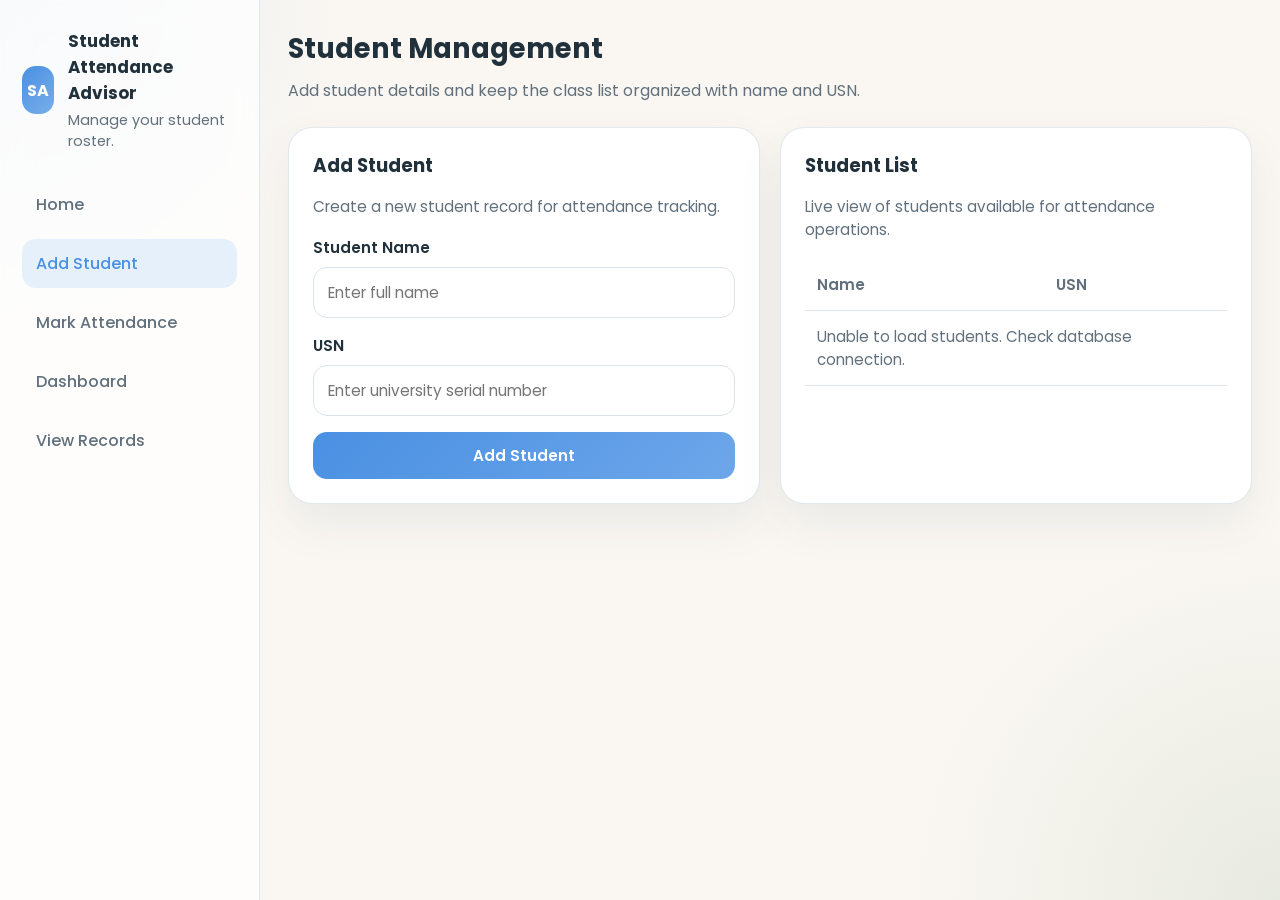
==== src/main/webapp/addStudent.html @ a9d9e326 "Fix database, dashboard, records, and attendance marking - use H2 database" ====
<!DOCTYPE html>
<html lang="en">
<head>
    <meta charset="UTF-8">
    <meta name="viewport" content="width=device-width, initial-scale=1.0">
    <title>Add Student</title>
    <link rel="preconnect" href="https://fonts.googleapis.com">
    <link rel="preconnect" href="https://fonts.gstatic.com" crossorigin>
    <link href="https://fonts.googleapis.com/css2?family=Inter:wght@400;500;600;700&family=Poppins:wght@500;600;700&display=swap" rel="stylesheet">
    <link rel="stylesheet" href="assets/css/style.css">
</head>
<body>
<div class="app-shell">
    <aside class="sidebar">
        <div class="brand">
            <div class="brand-badge">SA</div>
            <div>
                <h2>Student Attendance Advisor</h2>
                <p>Manage your student roster.</p>
            </div>
        </div>
        <nav class="nav-menu">
            <a class="nav-link" href="index.html">Home</a>
            <a class="nav-link active" href="addStudent.html">Add Student</a>
            <a class="nav-link" href="markAttendance.html">Mark Attendance</a>
            <a class="nav-link" href="dashboard">Dashboard</a>
            <a class="nav-link" href="records">View Records</a>
        </nav>
    </aside>

    <main class="main-content">
        <div class="topbar">
            <div>
                <h1 class="page-title">Student Management</h1>
                <p class="page-subtitle">Add student details and keep the class list organized with name and USN.</p>
            </div>
        </div>

        <div class="grid-2">
            <section class="surface-card">
                <h3 class="section-title">Add Student</h3>
                <p class="section-subtext">Create a new student record for attendance tracking.</p>

                <form action="add-student" method="post" class="input-grid">
                    <div class="input-row">
                        <label for="name">Student Name</label>
                        <input id="name" name="name" type="text" placeholder="Enter full name" required>
                    </div>
                    <div class="input-row">
                        <label for="usn">USN</label>
                        <input id="usn" name="usn" type="text" placeholder="Enter university serial number" required>
                    </div>
                    <input type="submit" value="Add Student">
                </form>

                <div id="messageBox"></div>
            </section>

            <section class="surface-card">
                <h3 class="section-title">Student List</h3>
                <p class="section-subtext">Live view of students available for attendance operations.</p>
                <div class="table-wrap">
                    <table>
                        <thead>
                        <tr>
                            <th>Name</th>
                            <th>USN</th>
                        </tr>
                        </thead>
                        <tbody id="studentTableBody">
                        <tr>
                            <td colspan="2" class="muted">Loading students...</td>
                        </tr>
                        </tbody>
                    </table>
                </div>
            </section>
        </div>
    </main>
</div>

<script>
    const params = new URLSearchParams(window.location.search);
    const message = params.get('message');
    if (message) {
        document.getElementById('messageBox').innerHTML = '<div class="message">' + message + '</div>';
    }

    fetch('api/students')
        .then(response => response.json())
        .then(students => {
            const tbody = document.getElementById('studentTableBody');
            if (!students.length) {
                tbody.innerHTML = '<tr><td colspan="2" class="muted">No students added yet.</td></tr>';
                return;
            }

            tbody.innerHTML = students
                .map(student => '<tr><td>' + student.name + '</td><td>' + student.usn + '</td></tr>')
                .join('');
        })
        .catch(() => {
            document.getElementById('studentTableBody').innerHTML =
                '<tr><td colspan="2" class="muted">Unable to load students. Check database connection.</td></tr>';
        });
</script>
</body>
</html>
---- src/main/webapp/assets/css/style.css ----
:root {
    --bg: #faf7f2;
    --surface: #ffffff;
    --surface-soft: #f2f5f7;
    --text: #21313c;
    --muted: #61707c;
    --border: #dbe3e8;
    --primary: #4a90e2;
    --primary-soft: #e6f0fb;
    --success: #7a9e7e;
    --warning: #f0b45a;
    --danger: #d96c6c;
    --shadow: 0 20px 45px rgba(53, 73, 92, 0.08);
    --radius-lg: 24px;
    --radius-md: 16px;
    --radius-sm: 12px;
    --font: "Poppins", "Inter", "Segoe UI", sans-serif;
}

* {
    box-sizing: border-box;
}

body {
    margin: 0;
    font-family: var(--font);
    background:
        radial-gradient(circle at top left, rgba(74, 144, 226, 0.12), transparent 22%),
        radial-gradient(circle at bottom right, rgba(122, 158, 126, 0.14), transparent 24%),
        var(--bg);
    color: var(--text);
}

a {
    color: inherit;
    text-decoration: none;
}

.app-shell {
    min-height: 100vh;
    display: grid;
    grid-template-columns: 260px 1fr;
}

.sidebar {
    background: rgba(255, 255, 255, 0.75);
    backdrop-filter: blur(14px);
    border-right: 1px solid rgba(219, 227, 232, 0.85);
    padding: 28px 22px;
}

.brand {
    display: flex;
    gap: 14px;
    align-items: center;
    margin-bottom: 28px;
}

.brand-badge {
    width: 48px;
    height: 48px;
    border-radius: 14px;
    background: linear-gradient(135deg, var(--primary), #79aeea);
    color: #fff;
    display: grid;
    place-items: center;
    font-weight: 700;
}

.brand h1,
.brand h2 {
    margin: 0;
    font-size: 1.05rem;
}

.brand p {
    margin: 4px 0 0;
    color: var(--muted);
    font-size: 0.9rem;
}

.nav-menu {
    display: grid;
    gap: 10px;
}

.nav-link {
    padding: 12px 14px;
    border-radius: 14px;
    color: var(--muted);
    font-weight: 500;
    transition: all 0.2s ease;
}

.nav-link:hover,
.nav-link.active {
    background: var(--primary-soft);
    color: var(--primary);
}

.main-content {
    padding: 28px;
}

.topbar {
    display: flex;
    justify-content: space-between;
    gap: 16px;
    align-items: center;
    margin-bottom: 24px;
}

.page-title {
    margin: 0;
    font-size: clamp(1.7rem, 2vw, 2.4rem);
}

.page-subtitle {
    margin: 8px 0 0;
    color: var(--muted);
    max-width: 780px;
}

.surface-card {
    background: var(--surface);
    border-radius: var(--radius-lg);
    box-shadow: var(--shadow);
    padding: 24px;
    border: 1px solid rgba(219, 227, 232, 0.8);
}

.hero-grid,
.grid-2,
.grid-3,
.grid-4,
.dashboard-grid {
    display: grid;
    gap: 20px;
}

.hero-grid {
    grid-template-columns: 1.4fr 1fr;
    align-items: stretch;
}

.grid-2 {
    grid-template-columns: repeat(2, minmax(0, 1fr));
}

.grid-3 {
    grid-template-columns: repeat(3, minmax(0, 1fr));
}

.grid-4 {
    grid-template-columns: repeat(4, minmax(0, 1fr));
}

.dashboard-grid {
    grid-template-columns: repeat(auto-fit, minmax(340px, 1fr));
}

.metric-card {
    background: var(--surface-soft);
    border-radius: var(--radius-md);
    padding: 18px;
    border: 1px solid var(--border);
}

.metric-label {
    color: var(--muted);
    font-size: 0.92rem;
    margin-bottom: 10px;
}

.metric-value {
    font-size: 2rem;
    font-weight: 700;
    margin: 0;
}

.badge {
    display: inline-flex;
    align-items: center;
    gap: 8px;
    padding: 8px 12px;
    border-radius: 999px;
    font-size: 0.88rem;
    font-weight: 600;
}

.badge-safe {
    background: rgba(122, 158, 126, 0.16);
    color: #537257;
}

.badge-risk {
    background: rgba(240, 180, 90, 0.18);
    color: #99661c;
}

.badge-danger {
    background: rgba(217, 108, 108, 0.18);
    color: #9a3f3f;
}

.button,
button,
input[type="submit"] {
    border: none;
    background: linear-gradient(135deg, var(--primary), #6da6ea);
    color: #fff;
    padding: 12px 18px;
    border-radius: 14px;
    font-family: inherit;
    font-size: 0.95rem;
    font-weight: 600;
    cursor: pointer;
}

.button.secondary {
    background: var(--surface-soft);
    color: var(--text);
    border: 1px solid var(--border);
}

.input-grid {
    display: grid;
    gap: 16px;
}

.input-row {
    display: grid;
    gap: 8px;
}

label {
    font-weight: 600;
    font-size: 0.95rem;
}

input,
select {
    width: 100%;
    padding: 13px 14px;
    border-radius: 14px;
    border: 1px solid var(--border);
    background: #fff;
    color: var(--text);
    font-family: inherit;
    font-size: 0.96rem;
}

.message {
    margin-top: 14px;
    padding: 12px 14px;
    border-radius: 14px;
    background: var(--primary-soft);
    color: var(--primary);
    font-weight: 500;
}

.alert {
    padding: 14px 16px;
    border-radius: 14px;
    font-weight: 600;
}

.alert-warning {
    background: rgba(240, 180, 90, 0.18);
    color: #99661c;
}

.alert-safe {
    background: rgba(122, 158, 126, 0.14);
    color: #537257;
}

.progress-track {
    width: 100%;
    height: 12px;
    background: #ebeff3;
    border-radius: 999px;
    overflow: hidden;
}

.progress-fill {
    height: 100%;
    border-radius: inherit;
    background: linear-gradient(135deg, var(--primary), var(--success));
}

.table-wrap {
    overflow-x: auto;
}

table {
    width: 100%;
    border-collapse: collapse;
}

th,
td {
    text-align: left;
    padding: 14px 12px;
    border-bottom: 1px solid var(--border);
    font-size: 0.94rem;
}

th {
    color: var(--muted);
    font-weight: 600;
}

.section-title {
    margin: 0 0 16px;
    font-size: 1.15rem;
}

.section-subtext {
    margin: 0 0 18px;
    color: var(--muted);
    font-size: 0.95rem;
}

.info-list {
    display: grid;
    gap: 12px;
}

.info-line {
    display: flex;
    justify-content: space-between;
    gap: 16px;
    padding: 12px 0;
    border-bottom: 1px dashed var(--border);
}

.info-line:last-child {
    border-bottom: none;
}

.muted {
    color: var(--muted);
}

.empty-state {
    text-align: center;
    padding: 44px 20px;
    color: var(--muted);
}

@media (max-width: 1024px) {
    .app-shell {
        grid-template-columns: 1fr;
    }

    .sidebar {
        border-right: none;
        border-bottom: 1px solid rgba(219, 227, 232, 0.85);
    }

    .hero-grid,
    .grid-2,
    .grid-3,
    .grid-4 {
        grid-template-columns: 1fr;
    }
}

@media (max-width: 720px) {
    .main-content {
        padding: 18px;
    }

    .topbar {
        align-items: flex-start;
        flex-direction: column;
    }

    .surface-card {
        padding: 18px;
    }
}
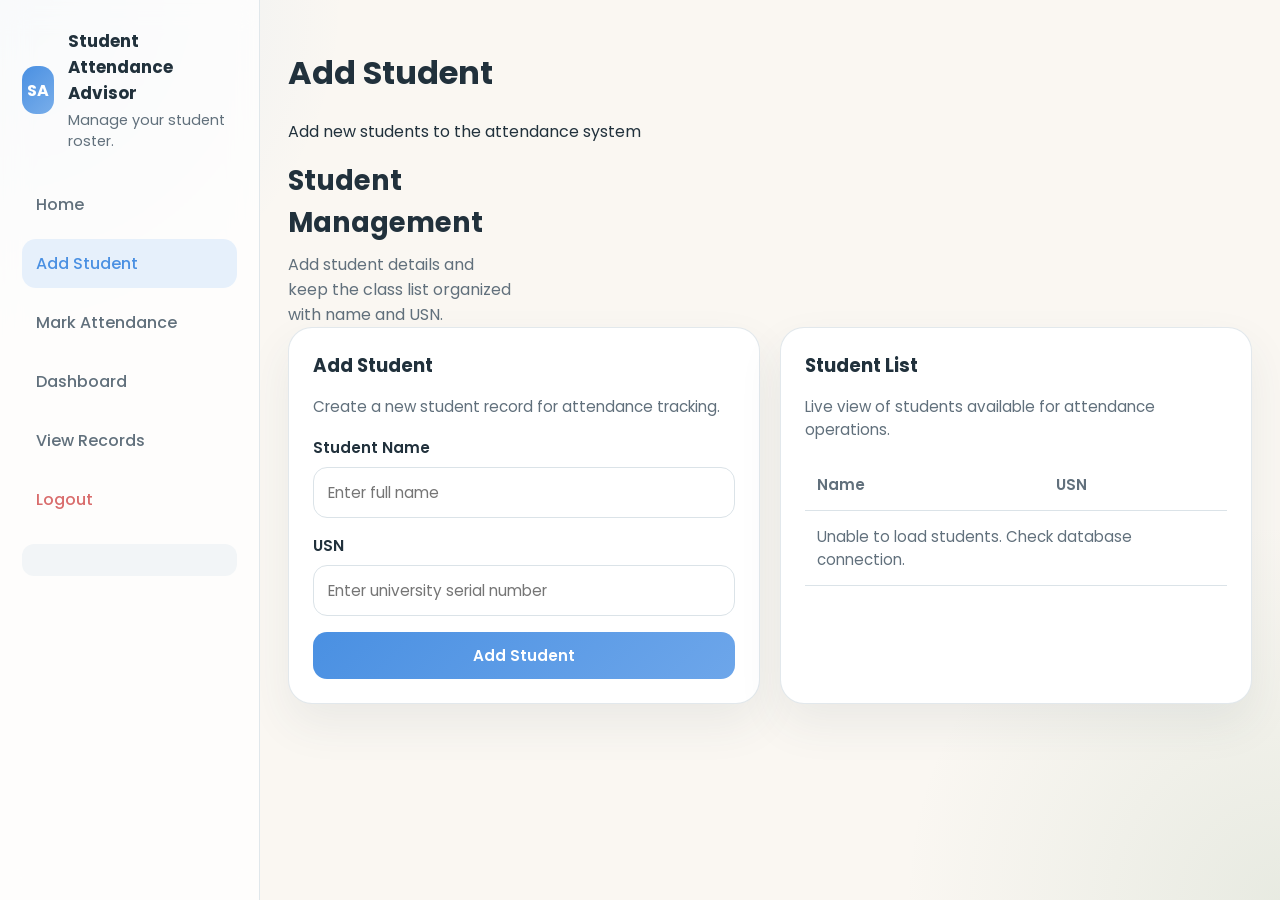
==== commit 6fe27173: "Implement RBAC system with Teacher and Student roles" ====
--- a/src/main/webapp/addStudent.html
+++ b/src/main/webapp/addStudent.html
@@ -21,20 +21,29 @@
         </div>
         <nav class="nav-menu">
             <a class="nav-link" href="index.html">Home</a>
-            <a class="nav-link active" href="addStudent.html">Add Student</a>
-            <a class="nav-link" href="markAttendance.html">Mark Attendance</a>
+            <a class="nav-link active" id="nav-add-student" href="addStudent.html">Add Student</a>
+            <a class="nav-link" id="nav-mark-attendance" href="markAttendance.html">Mark Attendance</a>
             <a class="nav-link" href="dashboard">Dashboard</a>
             <a class="nav-link" href="records">View Records</a>
+            <a class="nav-link" href="LogoutServlet" style="margin-top: auto; color: var(--danger);">Logout</a>
         </nav>
+        <div id="userInfo" style="margin-top: 20px; padding: 12px; background: var(--surface-soft); border-radius: 12px; font-size: 0.88rem;">
+            <div id="usernameDisplay"></div>
+            <div id="roleBadge" style="margin-top: 8px;"></div>
+        </div>
     </aside>
 
     <main class="main-content">
-        <div class="topbar">
+        <header class="page-header">
+            <h1>Add Student</h1>
+            <p>Add new students to the attendance system</p>
+        </header>
+        <section class="grid-4">
             <div>
                 <h1 class="page-title">Student Management</h1>
                 <p class="page-subtitle">Add student details and keep the class list organized with name and USN.</p>
             </div>
-        </div>
+        </section>
 
         <div class="grid-2">
             <section class="surface-card">
@@ -104,5 +113,70 @@
                 '<tr><td colspan="2" class="muted">Unable to load students. Check database connection.</td></tr>';
         });
 </script>
+
+<script>
+    async function checkRole() {
+        try {
+            const res = await fetch('SessionInfoServlet');
+            const data = await res.json();
+            window.userRole = data.role;
+            window.username = data.username;
+            applyRBAC(data.role, data.username);
+        } catch (error) {
+            console.error('Failed to fetch session info:', error);
+        }
+    }
+
+    function applyRBAC(role, username) {
+        // Display username and role badge
+        const usernameDisplay = document.getElementById('usernameDisplay');
+        const roleBadge = document.getElementById('roleBadge');
+        
+        if (username) {
+            usernameDisplay.innerHTML = '<strong>' + username + '</strong>';
+        }
+        
+        if (role) {
+            const badgeColor = role === 'TEACHER' ? 'background: rgba(74, 144, 226, 0.16); color: #4a90e2;' : 'background: rgba(97, 112, 124, 0.16); color: #61707c;';
+            roleBadge.innerHTML = '<span class="badge" style="' + badgeColor + '">' + role.charAt(0) + role.slice(1).toLowerCase() + '</span>';
+        }
+        
+        // Redirect STUDENT away from this page
+        if (role === 'STUDENT') {
+            alert('Access denied: Students cannot add students.');
+            window.location.href = 'index.html';
+        }
+        
+        // Hide sidebar navigation items for STUDENT
+        if (role === 'STUDENT') {
+            document.getElementById('nav-add-student').style.display = 'none';
+            document.getElementById('nav-mark-attendance').style.display = 'none';
+        }
+    }
+
+    checkRole();
+
+    function validateAddStudentForm() {
+        const name = document.getElementById('name').value.trim();
+        const usn = document.getElementById('usn').value.trim();
+        
+        if (name.length < 2) {
+            alert('Name must be at least 2 characters long.');
+            return false;
+        }
+        
+        if (usn.length < 5) {
+            alert('USN must be at least 5 characters long.');
+            return false;
+        }
+        
+        if (!/^[A-Za-z0-9]+$/.test(usn)) {
+            alert('USN can only contain letters and numbers.');
+            return false;
+        }
+        
+        return true;
+    }
+</script>
 </body>
 </html>
--- a/src/main/webapp/assets/css/style.css
+++ b/src/main/webapp/assets/css/style.css
@@ -369,7 +369,28 @@
 
 @media (max-width: 720px) {
     .main-content {
-        padding: 18px;
+        flex: 1;
+        padding: 2rem;
+        overflow-y: auto;
+    }
+
+    .page-header {
+        margin-bottom: 1.5rem;
+        padding-bottom: 1rem;
+        border-bottom: 1px solid var(--border);
+    }
+
+    .page-header h1 {
+        font-size: 1.75rem;
+        font-weight: 700;
+        color: var(--text);
+        margin: 0 0 0.5rem 0;
+    }
+
+    .page-header p {
+        font-size: 0.95rem;
+        color: var(--text-muted);
+        margin: 0;
     }
 
     .topbar {
